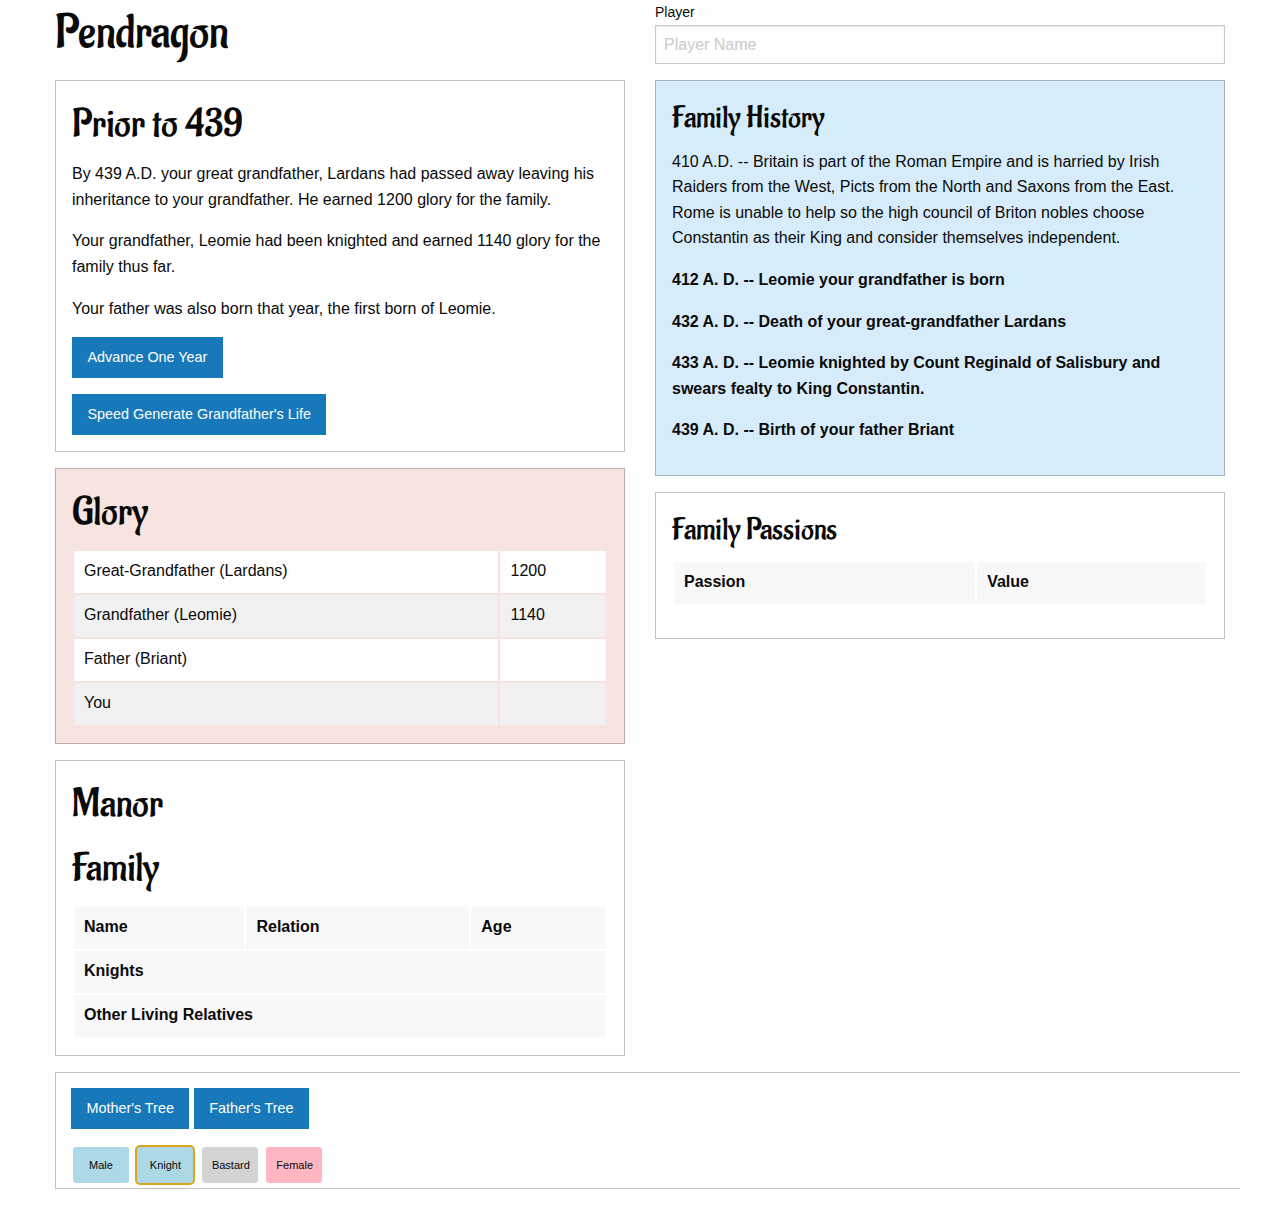
==== family_history.html @ b057ab86 "First upload" ====
<!doctype html>
<html class="no-js" lang="en" dir="ltr">
    <head>
        <meta charset="utf-8">
        <meta http-equiv="x-ua-compatible" content="ie=edge">
        <meta name="viewport" content="width=device-width, initial-scale=1.0">
        <title>Pendragon Family History</title>
        <link href="https://fonts.googleapis.com/css?family=Aladin" rel="stylesheet">
        <link rel="stylesheet" href="fonts/foundation-icons.css">
        <link rel="stylesheet" href="css/foundation.css">
        <link rel="stylesheet" href="css/app.css">
        <script src="jquery.min.js"></script>

    </head>
    <body>
        <div class="row">
            <div class="medium-6 columns">
                <h1>Pendragon</h1>
            </div>
            <div class="medium-6 columns">
                <label>Player</label>
                <input type="text" placeholder="Player Name" />
            </div>
        </div>
        <div class="row">
            <div class="medium-6 columns">
                <div class="callout">
                    <h2><span id="campaignyeardesc">Prior to</span> <span id="campaignyear">439</span></h2>
                    <div id="currentYearPanel">
                        <p>By 439 A.D. your great grandfather, <span class="name-ggfather"></span> had passed away leaving his inheritance to your grandfather.  He earned <span id="glory-ggfather"></span> glory for the family.</p>
                        <p>Your grandfather, <span class="name-gfather"></span> had been knighted and earned <span id="glory-gfather"></span> glory for the family thus far.</p>
                        <p>Your father was also born that year, the first born of <span class="name-gfather"></span>.</p>
                    </div>
                    <a class="button" id="advanceYear">Advance One Year</a><br><a class="button" id="speedGenerate">Speed Generate Grandfather's Life</a>
                </div>
                <div class="alert callout">
                    <h2>Glory</h2>
                    <table id="glory">
                        <tbody>
                            <tr><td>Great-Grandfather (<span class="name-ggfather"></span>)</td><td class="ggf"></td></tr>
                            <tr><td>Grandfather (<span class="name-gfather"></span>)</td><td class="gf"></td></tr>
                            <tr><td>Father (<span class="name-father"></span>)</td><td class="father"></td></tr>
                            <tr><td>You</td><td class="you"></td></tr>
                        </tbody>
                    </table>
                </div>
                <div class="callout">
                    <h2>Manor</h2>
                    <div id="manorData"></div>
                    <h2>Family</h2>
                    <table id="family">
                        <thead>
                            <tr><th>Name</th><th>Relation</th><th>Age</th></tr>
                            <tr><th colspan="3">Knights</th></tr>
                        </thead>
                        <tbody class="knights">
                        </tbody>
                        <thead>
                            <tr><th colspan="3">Other Living Relatives</th></tr>
                        </thead>
                        <tbody class="others">
                        </tbody>
                    </table>
                </div>
            </div>
            <div class="medium-6 columns">
                <div class="primary callout">
                    <div class="row">
                        <div class="large-12 columns">
                            <h3>Family History</h3>
                            <div id="timeline">
                                <p>410 A.D. -- Britain is part of the Roman Empire and is harried by Irish Raiders from the West, Picts from the North and Saxons from the East.  
                                    Rome is unable to help so the high council of Briton nobles choose Constantin as their King and consider themselves independent.</p>
                            </div>
                        </div>
                    </div>
                </div>
                <div class="secondar callout">
                    <div class="row">
                        <div class="large-12 columns">
                            <h3>Family Passions</h3>
                            <table id="passions">
                                <thead>
                                    <tr><th>Passion</th><th>Value</th></tr>
                                </thead>
                                <tbody>
                                </tbody>
                            </table>
                        </div>
                    </div>
                </div>
            </div>

        </div>
        <!--<div class="row">
            <div class="columns">
                <div class="callout">
                    <h2>Manor</h2>
                    <div id="manorData"></div>
                    <h2>Family</h2>
                    <table id="family">
                        <thead>
                            <tr><th>Name</th><th>Relation</th><th>Age</th></tr>
                            <tr><th colspan="3">Knights</th></tr>
                        </thead>
                        <tbody class="knights">
                        </tbody>
                        <thead>
                            <tr><th colspan="3">Other Living Relatives</th></tr>
                        </thead>
                        <tbody class="others">
                        </tbody>
                    </table>
                </div>
            </div>
        </div>-->
        <div class="row">
            <div class="columns treewrap">
                <div class="callout tree" id="family-tree">
                    <ul class="firstgen">
                        <li><div class="greatgrandfather"></div>
                            <ul class="secondgen">
                                <li><div class="grandfather"></div>
                                    <ul class="thirdgen">
                                        <li><div class="father"></div>
                                            <ul class="yourgen">
                                                <li>
                                                    <div><span class="you male">You<br><br><small>465-</small></span></div>
                                                </li>
                                            </ul>
                                        </li>
                                    </ul>
                                </li>
                            </ul>
                        </li>
                    </ul>
                    <p style="clear:both;">&nbsp;</p>
                    <ul class="mothertree">
                        <li><div class="maternalgrandfather"><span class="male">Maternal Grandfather</span><span class="female">Maternal Grandmother</span></div>
                            <ul class="motherthirdgen">
                                <li><div class="mother"></div>
                                    <ul class="yourgen">
                                        <li>
                                            <div><span class="you male">You<br><small>465-</small></span></div>
                                        </li>
                                    </ul>
                                </li>
                            </ul>
                        </li>
                    </ul>
                    
                    <p style="clear:both;">&nbsp;</p>
                    <div id="buttonWrapper"><a href="#" class="button" id="showMotherTree">Mother's Tree</a>
                    <a href="#" class="button" id="showFatherTree">Father's Tree</a>
                    <div class="key">
                        <span class="male">Male</span>
                        <span class="male knight">Knight</span>
                        <span class="male bastard">Bastard</span>
                        <span class="female">Female</span>
                    </div>
                    </div>
                </div>
            </div>
        </div>
        <script src="js/family-generator.js"></script>
    </body>
</html>
---- css/app.css ----
.progress.tall {
    margin-bottom: 0;
    height: 2rem;
}
#relBonus, .rollWarning, .skillRollWarning {
    display: none;
}
.virtueButton, .viceButton {
    cursor: pointer;
    min-width: 115px;
}
.bonusColor {
    color: #157539;
}
h1, h2, h3, h4, h5 {
    font-family: 'Aladin', cursive;
}
#statsWrapper .stat label:first-child {
    background: #f7e4e1;
}
#subStatsWrapper .stat label:first-child {
    background: #eaeaea;
}
#statsWrapper .stat, #subStatsWrapper .stat {
    border: 1px solid #e6e6e6;
}
.bordered {
    border: 1px solid #cacaca;
}
#skillWrapper {
    font-size: 0.8em;
}
#skillWrapper input {
    width: 50%;
}
#skillWrapper .input-group-label {
    width: 50%;
    text-align: right;
}
#skillWrapper .knightSkill .input-group-label {
    color: #ff0000;
}
#skillWrapper .knightSkill.valueMet .input-group-label {
    color: #000000;
}
.chivalrousTotal {
    background-color: #e1faea;
}
.failed {
    font-weight: bold;
    color: #ff0000;
}
.passed {
    color: green;
    font-weight: bold;
}
#distinctiveFeaturesList li {
    text-transform: capitalize;
}
#heraldry .or {
    background: #FFE400;
}
#heraldry .argent {
    background: #FFFFFF;
}
#heraldry .azure {
    background: #0000ff;
}
#heraldry .gules {
    background: #ff0000;
}
#heraldry .purpure {
    background: #B22585;
}
#heraldry .sable {
    background: #000000;
}
#heraldry .vert {
    background: #009200;
}
#heraldry #heraldWrapper {
    position:relative;
    height: 250px;
    width: 250px;
}
#heraldry #heraldChargeWrapper {
    position:absolute;
    top:0;
    right:0;
    height: 250px;
    width: 250px;
    background: no-repeat 50% 42%;
    background-size: auto 100px;
}
#color-one {
    height: 250px;
    width: 250px;
}
#heraldry img.shieldBorder {
    max-width: 100%;
    height: auto;
    height: 250px;
    width: 250px;
    position: absolute;
    top: 0;
    left: 0;
}
#heraldry #color-two {
    height: 250px;
    width: 250px;
}
#heraldry .perPale #color-two {
    width: 125px;
    height: 250px;
}
#heraldry .perFess #color-two {
    width: 250px;
    height: 125px;
} /*perBend */
#heraldry .perBend #color-two {
    width: 250px;
    height: 250px;
    -webkit-clip-path: polygon(100% 0, 0 0, 100% 100%);
    clip-path: polygon(100% 0, 10% 0, 100% 100%);
}
#heraldry .perChevron #color-two {
    width: 250px;
    height: 250px;
    -webkit-clip-path: polygon(50% 40%, 0% 100%, 100% 100%);
    clip-path: polygon(50% 40%, 0% 100%, 100% 100%);
}
#heraldry .aBend #color-two {
    width: 250px;
    height: 250px;
    -webkit-clip-path: polygon(0 0, 35% 0, 100% 65%, 100% 100%, 85% 100%, 0% 15%);
    clip-path: polygon(0 0, 35% 0, 100% 65%, 100% 100%, 85% 100%, 0% 15%);
}
#heraldry .mullet #color-two {
    width: 150px;
    height: 150px;
    position: absolute;
    margin: 25px 50px 0;
    -webkit-clip-path: polygon(50% 0%, 61% 35%, 98% 35%, 68% 57%, 79% 91%, 50% 70%, 21% 91%, 32% 57%, 2% 35%, 39% 35%);
    clip-path: polygon(50% 0%, 61% 35%, 98% 35%, 68% 57%, 79% 91%, 50% 70%, 21% 91%, 32% 57%, 2% 35%, 39% 35%);
}
#heraldry .perSaltive #color-two {
    width: 250px;
    height: 250px;
    -webkit-clip-path: polygon(90% 0, 10% 0, 100% 100%, 0% 100%);
    clip-path: polygon(90% 0, 10% 0, 100% 100%, 0% 100%);
}
#heraldry .quarterly #color-two {
    width: 250px;
    height: 250px;
    -webkit-clip-path: polygon(0 45%, 100% 45%, 100% 100%, 50% 100%, 50% 0, 0 0);
    clip-path: polygon(0 45%, 100% 45%, 100% 100%, 50% 100%, 50% 0, 0 0);
}
#heraldry .aFess #color-two {
    height: 90px;
    width:250px;
    margin-top: 70px;
    position: absolute;
}
#heraldry .aPale #color-two {
    width: 90px;
    height:250px;
    margin: auto;
}
#heraldry .aChief #color-two {
    height: 80px;
    width:250px;
    position: absolute;
}
#timeline .family {
    font-weight: bold;
}
/*tree test styles*/
.treewrap {
    overflow-x: scroll;
}
.tree {
min-width: 3000px;
}
.tree ul {
padding-top: 20px;
position: relative;
transition: all 0.5s;
-webkit-transition: all 0.5s;
-moz-transition: all 0.5s;
}
.tree li {
float: left;
text-align: center;
list-style-type: none;
position: relative;
padding: 20px 5px 0 5px;
transition: all 0.5s;
-webkit-transition: all 0.5s;
-moz-transition: all 0.5s;
}
/*We will use ::before and ::after to draw the connectors*/
.tree li::before, .tree li::after {
content: '';
position: absolute;
top: 0;
right: 50%;
border-top: 1px solid #ccc;
width: 50%;
height: 20px;
}
.tree li::after {
right: auto;
left: 50%;
border-left: 1px solid #ccc;
}
/*We need to remove left-right connectors from elements without any siblings*/
.tree li:only-child::after, .tree li:only-child::before {
display: none;
}
/*Remove space from the top of single children*/
.tree li:only-child {
padding-top: 0;
}
/*Remove left connector from first child and right connector from last child*/
.tree li:first-child::before, .tree li:last-child::after {
border: 0 none;
}
/*Adding back the vertical connector to the last nodes*/
.tree li:last-child::before {
border-right: 1px solid #ccc;
border-radius: 0 5px 0 0;
-webkit-border-radius: 0 5px 0 0;
-moz-border-radius: 0 5px 0 0;
}
.tree li:first-child::after {
border-radius: 5px 0 0 0;
-webkit-border-radius: 5px 0 0 0;
-moz-border-radius: 5px 0 0 0;
}
/*Time to add downward connectors from parents*/
.tree ul ul::before {
content: '';
position: absolute;
top: 0;
left: 50%;
border-left: 1px solid #ccc;
width: 0;
height: 20px;
}
.tree li div {
border: 1px solid #ccc;
padding: 3px 8px;
text-decoration: none;
color: #666;
font-family: arial, verdana, tahoma;
font-size: 11px;
display: inline-block;
min-width: 80px;
min-height: 30px;
border-radius: 5px;
-webkit-border-radius: 5px;
-moz-border-radius: 5px;
transition: all 0.5s;
-webkit-transition: all 0.5s;
-moz-transition: all 0.5s;
}

.tree li div .male, .key .male {
background-color:lightblue;
display: inline-block;
width:120px;
padding:10px;
border-radius: 5px;
-webkit-border-radius: 5px;
-moz-border-radius: 5px;
border: solid 2px white;
}
.tree li div .male.bastard, .key .male.bastard {
    background-color: lightgray;
}
.tree li div .male.step {
    background-color: lightgreen;
}
.tree li div .knight, .key .knight {
    border: solid 2px goldenrod;
}
.tree li div .female, .key .female {
background-color:lightpink;
display: inline-block;
width:100px;
padding:10px;
border-radius: 5px;
-webkit-border-radius: 5px;
-moz-border-radius: 5px;
border: solid 2px white;
}
.key span {
    text-align: center;
    font-size: 11px;
    width: 60px !important;
}
.tree li div .spacer {
background-color:lightblue;
display: inline-block;
width:10px;
}
/*Time for some hover effects*/
/*We will apply the hover effect the the lineage of the element also*/
.tree li div:hover, .tree li div:hover + ul li div {
background: #c8e4f8;
color: #000;
border: 1px solid #94a0b4;
}
/*Connector styles on hover*/
.tree li div:hover + ul li::after,
.tree li div:hover + ul li::before,
.tree li div:hover + ul::before,
.tree li div:hover + ul ul::before {
border-color: #94a0b4;
}
#buttonWrapper {
    position: absolute;
    top: 0;
    left: 0;
    padding: 15px;
}
.mothertree, .firstgen {
    display: none;
}
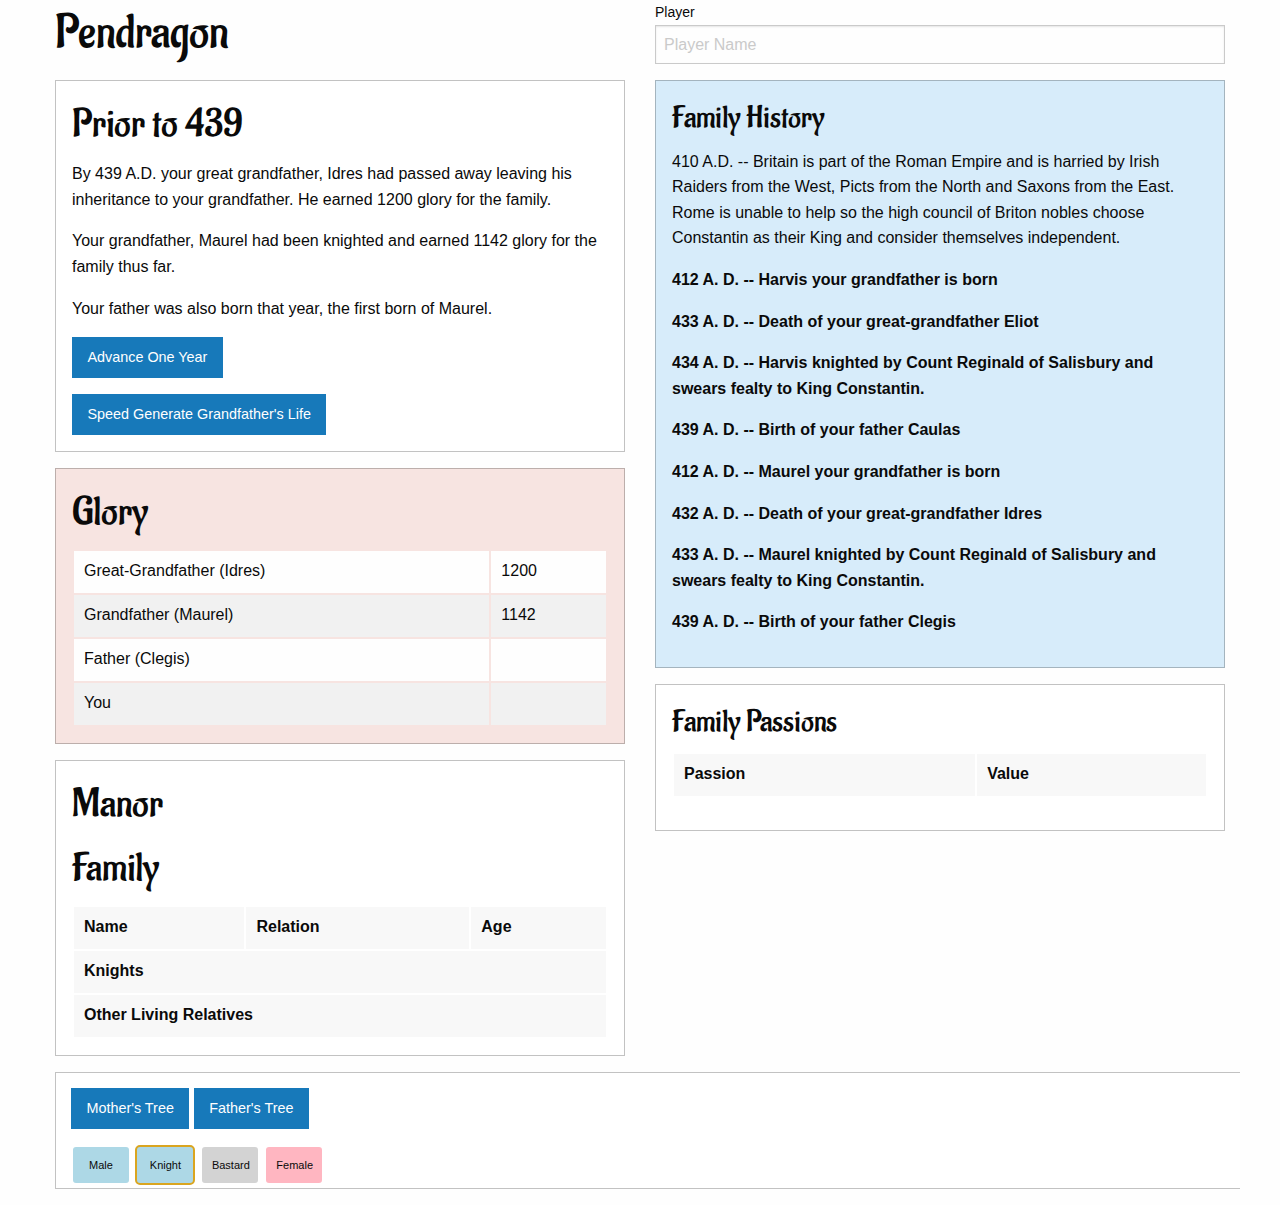
==== commit a0f67be2: "Character Sheet added" ====
--- a/family_history.html
+++ b/family_history.html
@@ -163,5 +163,6 @@
             </div>
         </div>
         <script src="js/family-generator.js"></script>
+        <script>pendragonfamily.initPendragonFamily();</script>
     </body>
 </html>
--- a/css/app.css
+++ b/css/app.css
@@ -3,12 +3,19 @@
     margin-bottom: 0;
     height: 2rem;
 }
-#relBonus, .rollWarning, .skillRollWarning {
+.rollWarning, .skillRollWarning {
     display: none;
 }
 .virtueButton, .viceButton {
     cursor: pointer;
-    min-width: 115px;
+    min-width: 125px;
+    padding: 0 0.5rem;
+}
+.virtueButton i, .viceButton i {
+    margin-right: .4rem;
+}
+#virtueBars i.fi-eye, #virtueBars i.fi-book-bookmark {
+    display:none;
 }
 .bonusColor {
     color: #157539;
@@ -24,6 +31,9 @@
 }
 #statsWrapper .stat, #subStatsWrapper .stat {
     border: 1px solid #e6e6e6;
+}
+#statsWrapper .stat input {
+    margin-bottom:0;
 }
 .bordered {
     border: 1px solid #cacaca;
@@ -171,6 +181,18 @@
     height: 80px;
     width:250px;
     position: absolute;
+}
+#heraldry .paly #color-two {
+    height: 250px;
+    width: 250px;
+    -webkit-clip-path: polygon(0% 0%, 0% 100%, 23% 100%, 23% 0%, 36% 0%, 36% 100%, 50% 100%, 50% 0%, 63% 0%, 63% 100%, 78% 100%, 78% 0);
+    clip-path: polygon(0% 0%, 0% 100%, 23% 100%, 23% 0%, 36% 0%, 36% 100%, 50% 100%, 50% 0%, 63% 0%, 63% 100%, 78% 100%, 78% 0);
+}
+#heraldry .barry #color-two {
+    height: 250px;
+    width: 250px;
+    -webkit-clip-path: polygon(0% 0%, 100% 0%, 100% 17%, 0% 17%, 0% 33%, 100% 33%, 100% 50%, 0% 50%, 0% 66%, 100% 66%, 100% 84%, 0% 84%);
+    clip-path: polygon(0% 0%, 100% 0%, 100% 17%, 0% 17%, 0% 33%, 100% 33%, 100% 50%, 0% 50%, 0% 66%, 100% 66%, 100% 84%, 0% 84%);
 }
 #timeline .family {
     font-weight: bold;
@@ -327,4 +349,44 @@
 }
 .mothertree, .firstgen {
     display: none;
+}
+.overlay {
+    width: 100%;
+    height: 300%;
+    background-color: rgba(0,0,0,.5);
+    position: absolute;
+    top: 0;
+    left: 0;
+    display: none;
+}
+.highlighted {
+    z-index: 1000;
+    position:relative;
+}
+.pendragonTooltip {
+    max-width: 100%;
+    width: 100%;
+    top: 0;
+    display: none;
+}
+.highlighted .pendragonTooltip {
+    display:block;
+}
+.pendragonTooltip.right {
+    left: 100%;
+}
+.pendragonTooltip.left {
+    right: 100%;
+}
+.pendragonTooltip table {
+    color: #000;
+}
+.pendragonTooltip table td {
+    width : 50%;
+}
+.pendragonTooltip table input[type="checkbox"] {
+    margin:0;
+}
+.skillstep-2, #traitRaiseWrapper, #statRaiseWrapper, .button.AgeKnight {
+    display:none;
 }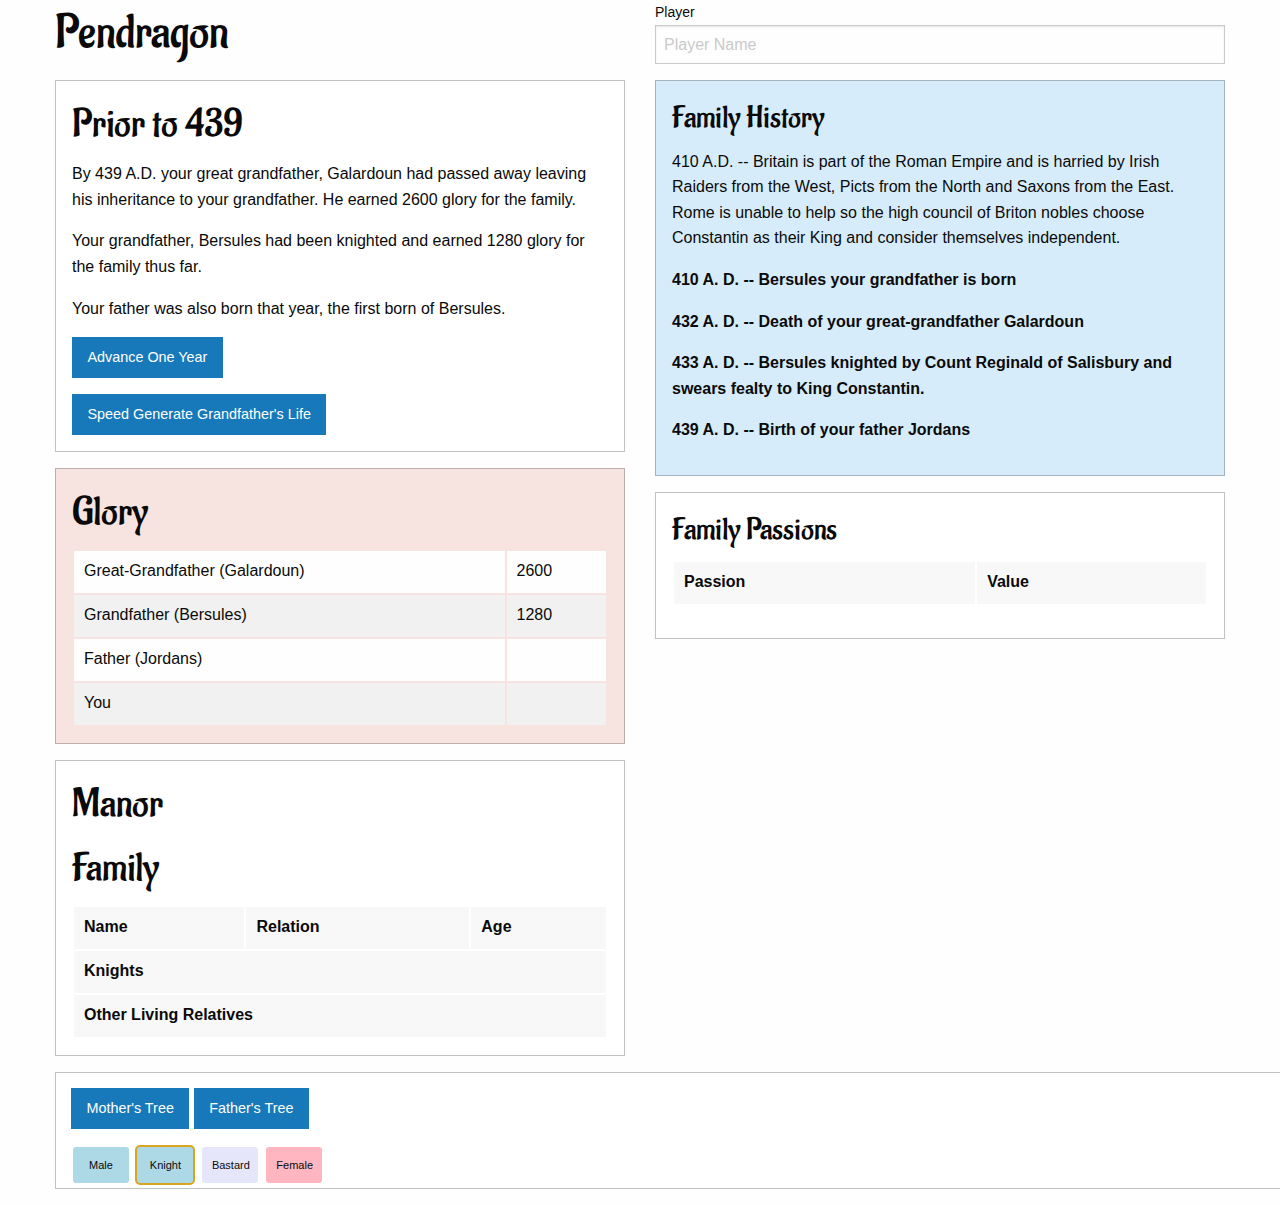
==== commit 95d99dec: "Revamp" ====
--- a/family_history.html
+++ b/family_history.html
@@ -31,6 +31,7 @@
                         <p>Your grandfather, <span class="name-gfather"></span> had been knighted and earned <span id="glory-gfather"></span> glory for the family thus far.</p>
                         <p>Your father was also born that year, the first born of <span class="name-gfather"></span>.</p>
                     </div>
+					<a class="button" id="exportData">Export Data</a>
                     <a class="button" id="advanceYear">Advance One Year</a><br><a class="button" id="speedGenerate">Speed Generate Grandfather's Life</a>
                 </div>
                 <div class="alert callout">
@@ -118,11 +119,11 @@
             <div class="columns treewrap">
                 <div class="callout tree" id="family-tree">
                     <ul class="firstgen">
-                        <li><div class="greatgrandfather"></div>
+                        <li><div class="greatgrandfather married"></div>
                             <ul class="secondgen">
-                                <li><div class="grandfather"></div>
+                                <li><div class="grandfather married"></div>
                                     <ul class="thirdgen">
-                                        <li><div class="father"></div>
+                                        <li><div class="father married"></div>
                                             <ul class="yourgen">
                                                 <li>
                                                     <div><span class="you male">You<br><br><small>465-</small></span></div>
--- a/css/app.css
+++ b/css/app.css
@@ -68,6 +68,9 @@
 #distinctiveFeaturesList li {
     text-transform: capitalize;
 }
+#exportData {
+	display:none;
+}
 #heraldry .or {
     background: #FFE400;
 }
@@ -199,10 +202,24 @@
 }
 /*tree test styles*/
 .treewrap {
-    overflow-x: scroll;
+/*    overflow-x: scroll; */
+}
+.eventlog {
+   overflow-y: scroll;
+   height: 200px;
+   margin-bottom: 1rem;
+}
+.eventlog p {
+	margin-bottom: 0.25rem;
 }
 .tree {
 min-width: 3000px;
+}
+.found {
+	display:none;
+}
+tr.dead {
+	color: gray;
 }
 .tree ul {
 padding-top: 20px;
@@ -287,6 +304,9 @@
 -webkit-transition: all 0.5s;
 -moz-transition: all 0.5s;
 }
+.tree li div.leftclan {
+	border: 3px solid #000;
+}
 
 .tree li div .male, .key .male {
 background-color:lightblue;
@@ -299,7 +319,7 @@
 border: solid 2px white;
 }
 .tree li div .male.bastard, .key .male.bastard {
-    background-color: lightgray;
+    background-color: lavender;
 }
 .tree li div .male.step {
     background-color: lightgreen;
@@ -307,6 +327,7 @@
 .tree li div .knight, .key .knight {
     border: solid 2px goldenrod;
 }
+
 .tree li div .female, .key .female {
 background-color:lightpink;
 display: inline-block;
@@ -327,6 +348,9 @@
 display: inline-block;
 width:10px;
 }
+.tree li div .deceased, .key .deceased {
+	background-color: lightgray !important;
+}
 /*Time for some hover effects*/
 /*We will apply the hover effect the the lineage of the element also*/
 .tree li div:hover, .tree li div:hover + ul li div {
